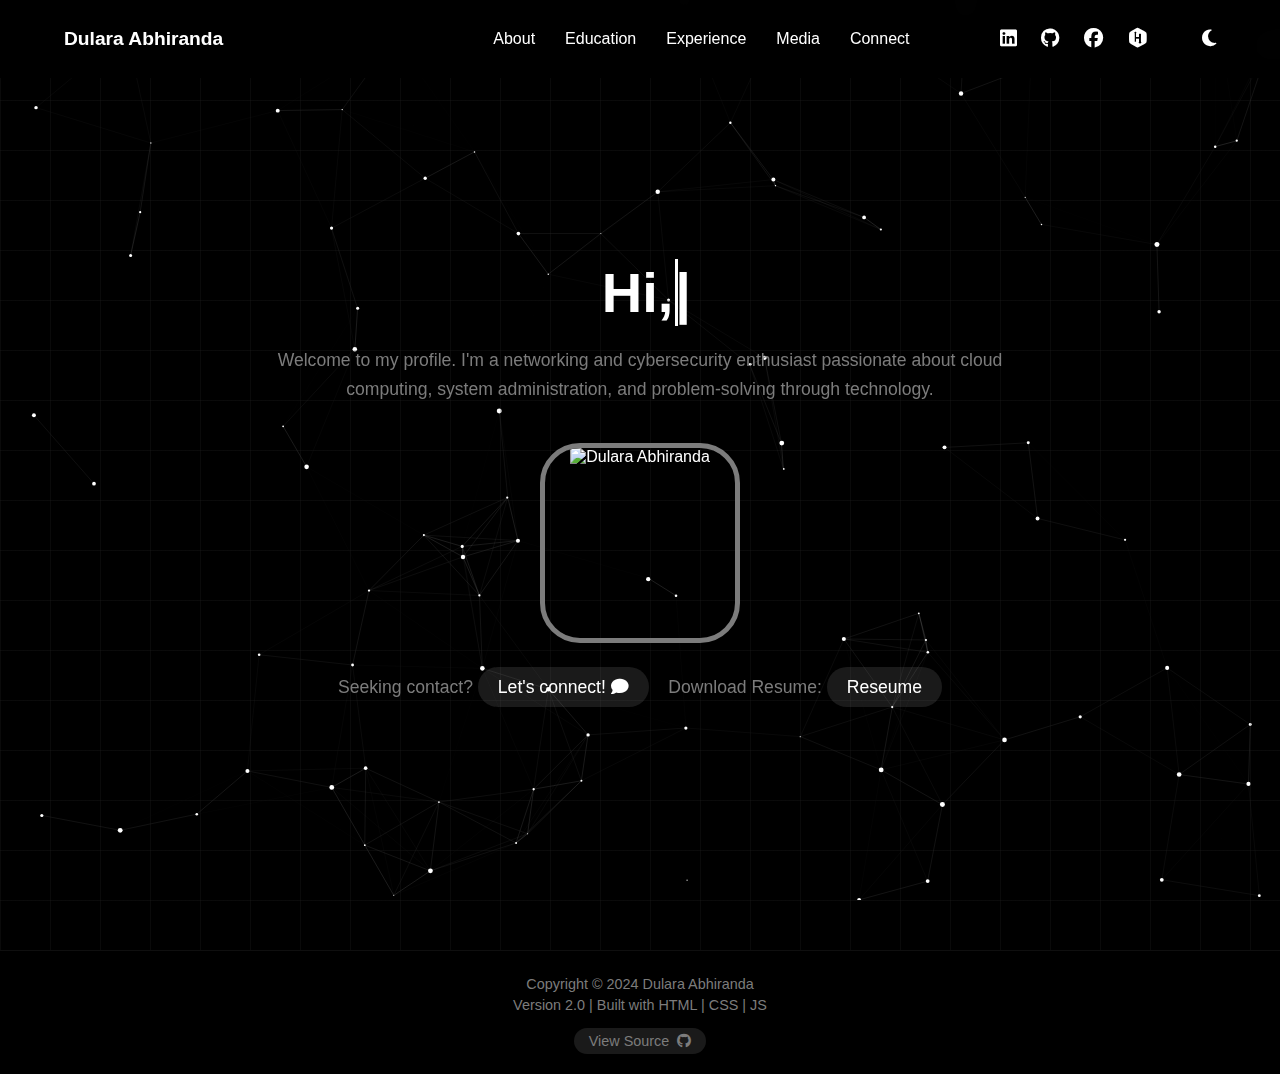
==== index.html @ 175afeba "Add files via upload" ====
<!DOCTYPE html>
<html lang="en">
<head>
    <meta charset="UTF-8">
    <meta name="viewport" content="width=device-width, initial-scale=1.0">
    <title>Dulara Abhiranda - Portfolio</title>
    <link rel="stylesheet" href="styles.css">
    <link rel="stylesheet" href="https://cdnjs.cloudflare.com/ajax/libs/font-awesome/6.4.0/css/all.min.css">
</head>
<body class="dark-theme">
    <!-- Canvas for interactive background -->
    <canvas id="background-canvas"></canvas>
    
    <header>
        <a href="index.html"><div class="logo">Dulara Abhiranda</div></a>
        <nav>
            <ul>
                <li><a href="about.html">About</a></li>
                <li><a href="#education">Education</a></li>
                <li><a href="#experience">Experience</a></li>
                <li><a href="#media">Media</a></li>
                <li><a href="#connect">Connect</a></li>
            </ul>
        </nav>
        <div class="social-icons">
            <a href="#" aria-label="LinkedIn"><i class="fab fa-linkedin"></i></a>
            <a href="#" aria-label="GitHub"><i class="fab fa-github"></i></a>
            <a href="#" aria-label="Facebook"><i class="fab fa-facebook"></i></a>
            <a href="#" aria-label="HackerRanka"><i class="fab fa-hackerrank"></i></a>
            
        </div>

        <button id="theme-toggle" aria-label="Toggle dark/light mode">
            <i class="fas fa-moon"></i>
        </button>
        
    </header>

    <main>
        <section class="hero">
            <div class="grid-background"></div>
            <div class="hero-content">
                <h1><span id="typing-text"></span><span class="cursor">|</span></h1>
                <p>Welcome to my profile. I'm a networking and cybersecurity enthusiast passionate about cloud computing, system administration, and problem-solving through technology.</p>
                
                <div class="profile-image">
                    <img src="./assets/profile.jpg" alt="Dulara Abhiranda">
                </div>
                
                <div class="connect-button">
                    <p>Seeking contact? <a href="#contact">Let's connect! <i class="fas fa-comment"></i></a>
                        &nbsp;&nbsp; Download Resume: <a href="#contact">Reseume<i class="fas fa-document"></i></a>
                    </p>
                    
                </div>
                
            </div>
            
        </section>
        
    </main>

    <footer>
        <p>Copyright © 2024 Dulara Abhiranda</p>
        <p>Version 2.0 | Built with HTML | CSS | JS</p>
        <a href="#" class="view-source">View Source <i class="fab fa-github"></i></a>
    </footer>

    <script src="script.js"></script>
</body>
</html>
---- styles.css ----
:root {
    --bg-color: #000000;
    --text-color: #ffffff;
    --accent-color: #7c7c7c;
    --grid-color: rgba(50, 50, 50, 0.3);
    --header-bg: rgba(0, 0, 0, 0.8);
    --button-bg: rgba(255, 255, 255, 0.1);
    --button-hover: rgba(255, 255, 255, 0.2);
}

* {
    margin: 0;
    padding: 0;
    box-sizing: border-box;
    font-family: 'Arial', sans-serif;
}

body {
    background-color: var(--bg-color);
    color: var(--text-color);
    min-height: 100vh;
    display: flex;
    flex-direction: column;
}

/* Canvas Background */
#background-canvas {
    position: fixed;
    top: 0;
    left: 0;
    width: 100%;
    height: 100%;
    z-index: -2;
    pointer-events: none;
}

/* Header Styles */
header {
    display: flex;
    justify-content: space-between;
    align-items: center;
    padding: 20px 5%;
    position: fixed;
    top: 0;
    left: 0;
    right: 0;
    background-color: var(--header-bg);
    backdrop-filter: blur(10px);
    z-index: 100;
}

.logo {
    font-weight: bold;
    font-size: 1.2rem;
}

a {
    text-decoration: none; /* Removes underline */
    color: inherit; /* Inherits the color from the parent element */
}

nav ul {
    display: flex;
    list-style: none;
    margin-left: 200px;
}

nav ul li {
    margin: 10px 15px;
}

nav ul li a {
    color: var(--text-color);
    text-decoration: none;
    transition: color 0.3s;
}

nav ul li a:hover {
    color: var(--accent-color);
}

/* Add styles for active navigation link */
nav ul li a.active {
    color: var(--accent-color);
    font-weight: bold;
    position: relative;
}

nav ul li a.active::after {
    content: '';
    position: absolute;
    bottom: -5px;
    left: 0;
    width: 100%;
    height: 2px;
    background-color: var(--accent-color);
}

.social-icons a {
    color: var(--text-color);
    margin-left: 20px;
    font-size: 1.2rem;
    transition: color 0.3s;
}

.social-icons a:hover {
    color: var(--accent-color);
}

#theme-toggle {
    background: none;
    border: none;
    color: var(--text-color);
    font-size: 1.2rem;
    cursor: pointer;
    margin-left: 0px;
}

/* Main Content */
main {
    flex: 1;
    padding-top: 50px;
}

.hero {
    position: relative;
    height: 100vh;
    display: flex;
    justify-content: center;
    align-items: center;
    text-align: center;
    overflow: hidden;
}

.grid-background {
    position: absolute;
    top: 0;
    left: 0;
    right: 0;
    bottom: 0;
    background-image: 
        linear-gradient(var(--grid-color) 1px, transparent 1px),
        linear-gradient(90deg, var(--grid-color) 1px, transparent 1px);
    background-size: 50px 50px;
    z-index: -1;
    opacity: 0.7;
}

.hero-content {
    max-width: 800px;
    padding: 0 20px;
    z-index: 1;
}

h1 {
    font-size: 3.5rem;
    margin-bottom: 20px;
    line-height: 1.2;
}

.hero-content p {
    font-size: 1.1rem;
    line-height: 1.6;
    color: var(--accent-color);
    margin-bottom: 40px;
}

.profile-image {
    width: 200px;
    height: 200px;
    border-radius: 20%;
    overflow: hidden;
    margin: 30px auto;
    border: 5px solid var(--accent-color);
}

.profile-image img {
    width: 100%;
    height: 100%;
    object-fit: cover;
}

.connect-button {
    margin-top: 30px;
}

.connect-button a {
    background-color: var(--button-bg);
    color: var(--text-color);
    padding: 10px 20px;
    border-radius: 30px;
    text-decoration: none;
    transition: background-color 0.3s;
}

.connect-button a:hover {
    background-color: var(--button-hover);
}

/* Footer */
footer {
    text-align: center;
    padding: 20px;
    background-color: var(--bg-color);
    border-top: 1px solid var(--grid-color);
}

footer p {
    margin: 5px 0;
    color: var(--accent-color);
    font-size: 0.9rem;
}

.view-source {
    display: inline-block;
    margin-top: 10px;
    color: var(--text-color);
    background-color: var(--button-bg);
    padding: 5px 15px;
    border-radius: 20px;
    text-decoration: none;
    font-size: 0.9rem;
    transition: background-color 0.3s;
}

.view-source:hover {
    background-color: var(--button-hover);
}

/* Light Theme */
body.light-theme {
    --bg-color: #ffffff;
    --text-color: #000000;
    --accent-color: #555555;
    --grid-color: rgba(200, 200, 200, 0.5);
    --header-bg: rgba(255, 255, 255, 0.8);
    --button-bg: rgba(0, 0, 0, 0.1);
    --button-hover: rgba(0, 0, 0, 0.2);
}

/* Responsive Styles */
@media (max-width: 768px) {
    header {
        flex-direction: column;
        padding: 10px;
    }
    
    .logo {
        margin-bottom: 10px;
    }
    
    nav ul {
        margin: 10px 0;
    }
    
    .social-icons {
        margin-top: 10px;
    }
    
    h1 {
        font-size: 2.5rem;
    }
}

@media (max-width: 480px) {
    nav ul {
        flex-wrap: wrap;
        justify-content: center;
    }
    
    nav ul li {
        margin: 5px 10px;
    }
    
    h1 {
        font-size: 2rem;
    }
    
    .hero-content p {
        font-size: 1rem;
    }
    
    .profile-image {
        width: 150px;
        height: 150px;
    }
}

/* Add to styles.css */
.cursor {
    display: inline-block;
    width: 3px;
    background-color: var(--text-color);
    animation: blink 1s infinite;
    margin-left: 2px;
  }
  
  @keyframes blink {
    0%, 100% {
      opacity: 1;
    }
    50% {
      opacity: 0;
    }
  }
  
  /* For the typing effect, we'll add this style but the actual animation is handled by JS */
  #typing-text {
    display: inline;
  }



  /* About Page Specific Styles */

/* Section Title Styling */
.section-title {
    text-align: center;
    font-size: 2.5rem;
    margin-bottom: 0.5rem;
    color: var(--text-primary);
}

.section-subtitle {
    text-align: center;
    font-size: 1rem;
    margin-bottom: 3rem;
    color: var(--text-secondary);
}

/* About Section */
.about-section {
    padding: 3rem 1rem;
}

.about-grid {
    display: grid;
    grid-template-columns: repeat(2, 1fr);
    gap: 1.5rem;
    max-width: 1200px;
    margin: 0 auto;
}

.about-card {
    background-color: rgba(30, 30, 30, 0.6);
    border-radius: 10px;
    padding: 1.5rem;
    transition: transform 0.3s ease, box-shadow 0.3s ease;
}

.about-card:hover {
    transform: translateY(-5px);
    box-shadow: 0 10px 20px rgba(0, 0, 0, 0.2);
}

.about-card h2 {
    margin-bottom: 1rem;
    font-size: 1.5rem;
    color: var(--text-primary);
}

.about-card p {
    color: var(--text-secondary);
    line-height: 1.6;
}

.personal-details,
.goals-list,
.interests-list {
    list-style: none;
    padding: 0;
}

.personal-details li,
.goals-list li,
.interests-list li {
    display: flex;
    align-items: center;
    margin-bottom: 0.8rem;
    color: var(--text-secondary);
}

.personal-details li i,
.goals-list li i,
.interests-list li i {
    width: 24px;
    margin-right: 10px;
    color: var(--accent-color);
    text-align: center;
}

/* Achievements Section */
.achievements-section {
    padding: 3rem 1rem;
}

.timeline {
    max-width: 1000px;
    margin: 0 auto;
    position: relative;
}

.timeline::before {
    content: '';
    position: absolute;
    left: 50%;
    transform: translateX(-50%);
    width: 2px;
    height: 100%;
    background-color: var(--accent-color);
}

.timeline-item {
    display: flex;
    align-items: flex-start;
    margin-bottom: 2rem;
    position: relative;
}

.timeline-date {
    background-color: var(--accent-color);
    color: var(--bg-color);
    padding: 0.5rem 1rem;
    border-radius: 5px;
    font-weight: bold;
    margin-right: 2rem;
    z-index: 1;
    width: 100px;
    text-align: center;
}

.timeline-content {
    background-color: rgba(30, 30, 30, 0.6);
    border-radius: 10px;
    padding: 1.5rem;
    flex: 1;
    max-width: calc(100% - 150px);
}

.timeline-content h3 {
    margin-bottom: 1rem;
    color: var(--text-primary);
}

.timeline-content p {
    color: var(--text-secondary);
    line-height: 1.6;
}

/* Testimonials Section */
.testimonials-section {
    padding: 3rem 1rem;
}

.testimonials-grid {
    display: grid;
    grid-template-columns: repeat(3, 1fr);
    gap: 1.5rem;
    max-width: 1200px;
    margin: 0 auto;
}

.testimonial-card {
    background-color: rgba(30, 30, 30, 0.6);
    border-radius: 10px;
    padding: 1.5rem;
    display: flex;
    flex-direction: column;
    align-items: center;
    text-align: center;
    transition: transform 0.3s ease, box-shadow 0.3s ease;
}

.testimonial-card:hover {
    transform: translateY(-5px);
    box-shadow: 0 10px 20px rgba(0, 0, 0, 0.2);
}

.testimonial-avatar {
    width: 100px;
    height: 100px;
    border-radius: 50%;
    overflow: hidden;
    margin-bottom: 1rem;
    border: 2px solid var(--accent-color);
}

.testimonial-avatar img {
    width: 100%;
    height: 100%;
    object-fit: cover;
}

.testimonial-card h3 {
    margin-bottom: 0.5rem;
    color: var(--text-primary);
}

.testimonial-title {
    font-size: 0.9rem;
    color: var(--accent-color);
    margin-bottom: 1rem;
}

.testimonial-text {
    color: var(--text-secondary);
    line-height: 1.6;
    margin-bottom: 1rem;
    font-style: italic;
}

.view-source {
    color: var(--accent-color);
    text-decoration: none;
    display: inline-flex;
    align-items: center;
    font-size: 0.9rem;
    transition: color 0.3s ease;
}

.view-source:hover {
    color: var(--text-primary);
}

.view-source i {
    margin-left: 0.5rem;
}

/* Responsive Adjustments */
@media (max-width: 1024px) {
    .about-grid,
    .testimonials-grid {
        grid-template-columns: repeat(2, 1fr);
    }
}

@media (max-width: 768px) {
    .about-grid,
    .testimonials-grid {
        grid-template-columns: 1fr;
    }

    .timeline::before {
        left: 34px;
    }

    .timeline-item {
        flex-direction: column;
        margin-left: 34px;
    }

    .timeline-date {
        margin-bottom: 1rem;
        margin-left: -34px;
    }

    .timeline-content {
        max-width: 100%;
    }
}

/* Light Theme Adjustments */
body.light-theme .about-card,
body.light-theme .timeline-content,
body.light-theme .testimonial-card {
    background-color: rgba(240, 240, 240, 0.8);
}

body.light-theme .timeline::before {
    background-color: var(--accent-color-light);
}

body.light-theme .timeline-date {
    background-color: var(--accent-color-light);
    color: white;
}
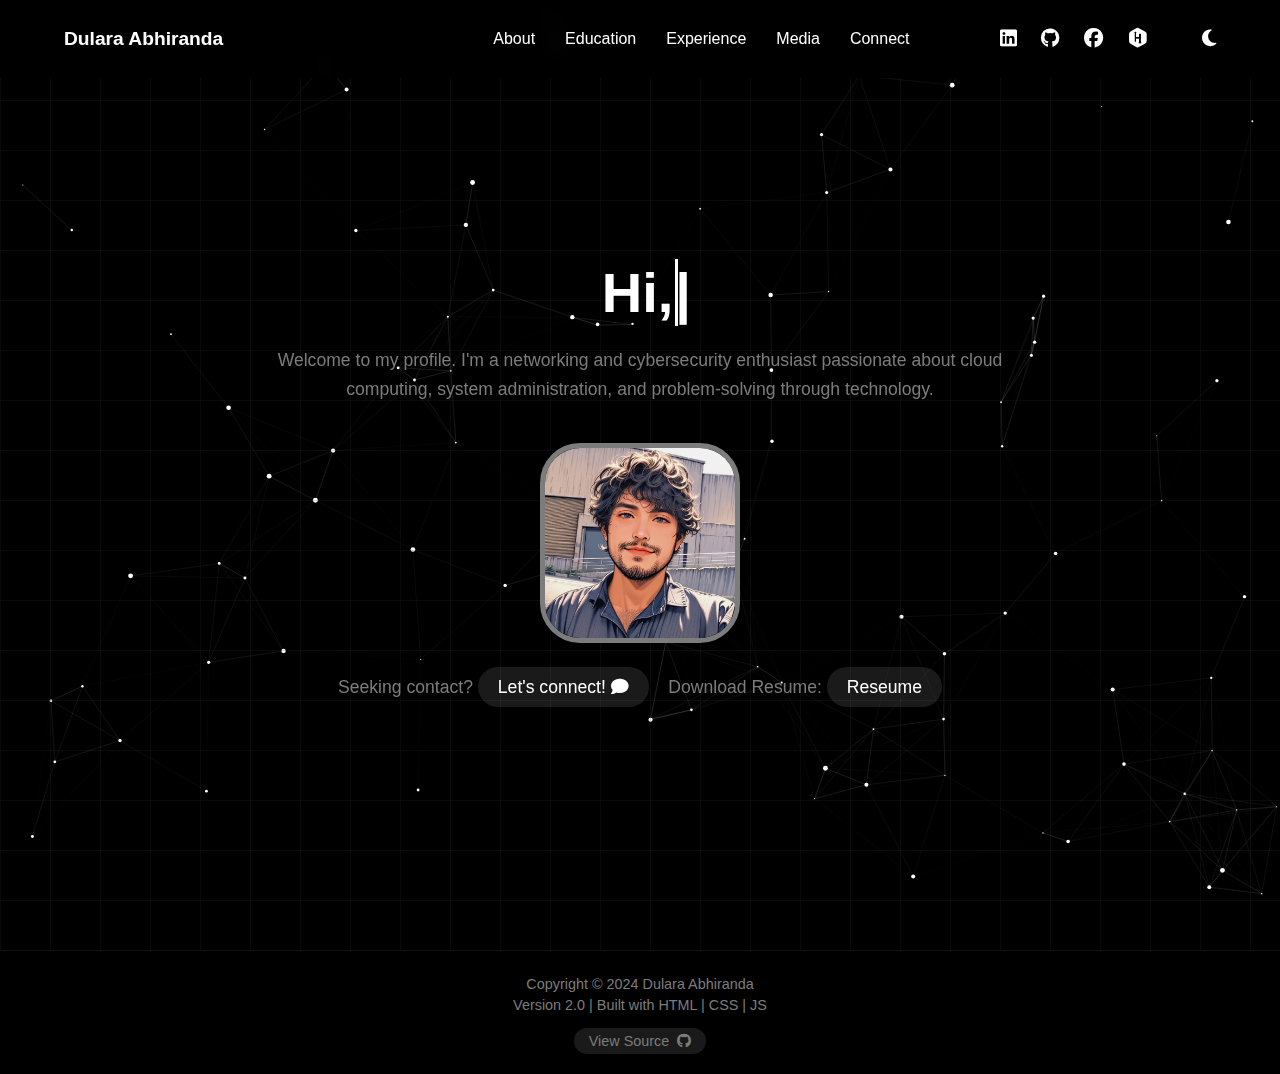
==== commit 6a78aa0e: "Main Updating the Links" ====
--- a/index.html
+++ b/index.html
@@ -23,10 +23,10 @@
             </ul>
         </nav>
         <div class="social-icons">
-            <a href="#" aria-label="LinkedIn"><i class="fab fa-linkedin"></i></a>
-            <a href="#" aria-label="GitHub"><i class="fab fa-github"></i></a>
-            <a href="#" aria-label="Facebook"><i class="fab fa-facebook"></i></a>
-            <a href="#" aria-label="HackerRanka"><i class="fab fa-hackerrank"></i></a>
+            <a href="https://www.linkedin.com/in/dularaabhiranda21/" aria-label="LinkedIn"><i class="fab fa-linkedin"></i></a>
+            <a href="https://github.com/DularaAbhiranda/" aria-label="GitHub"><i class="fab fa-github"></i></a>
+            <a href="https://www.facebook.com/md.abhi.14418/" aria-label="Facebook"><i class="fab fa-facebook"></i></a>
+            <a href="https://www.hackerrank.com/profile/abhiranda21/" aria-label="HackerRanka"><i class="fab fa-hackerrank"></i></a>
             
         </div>
 
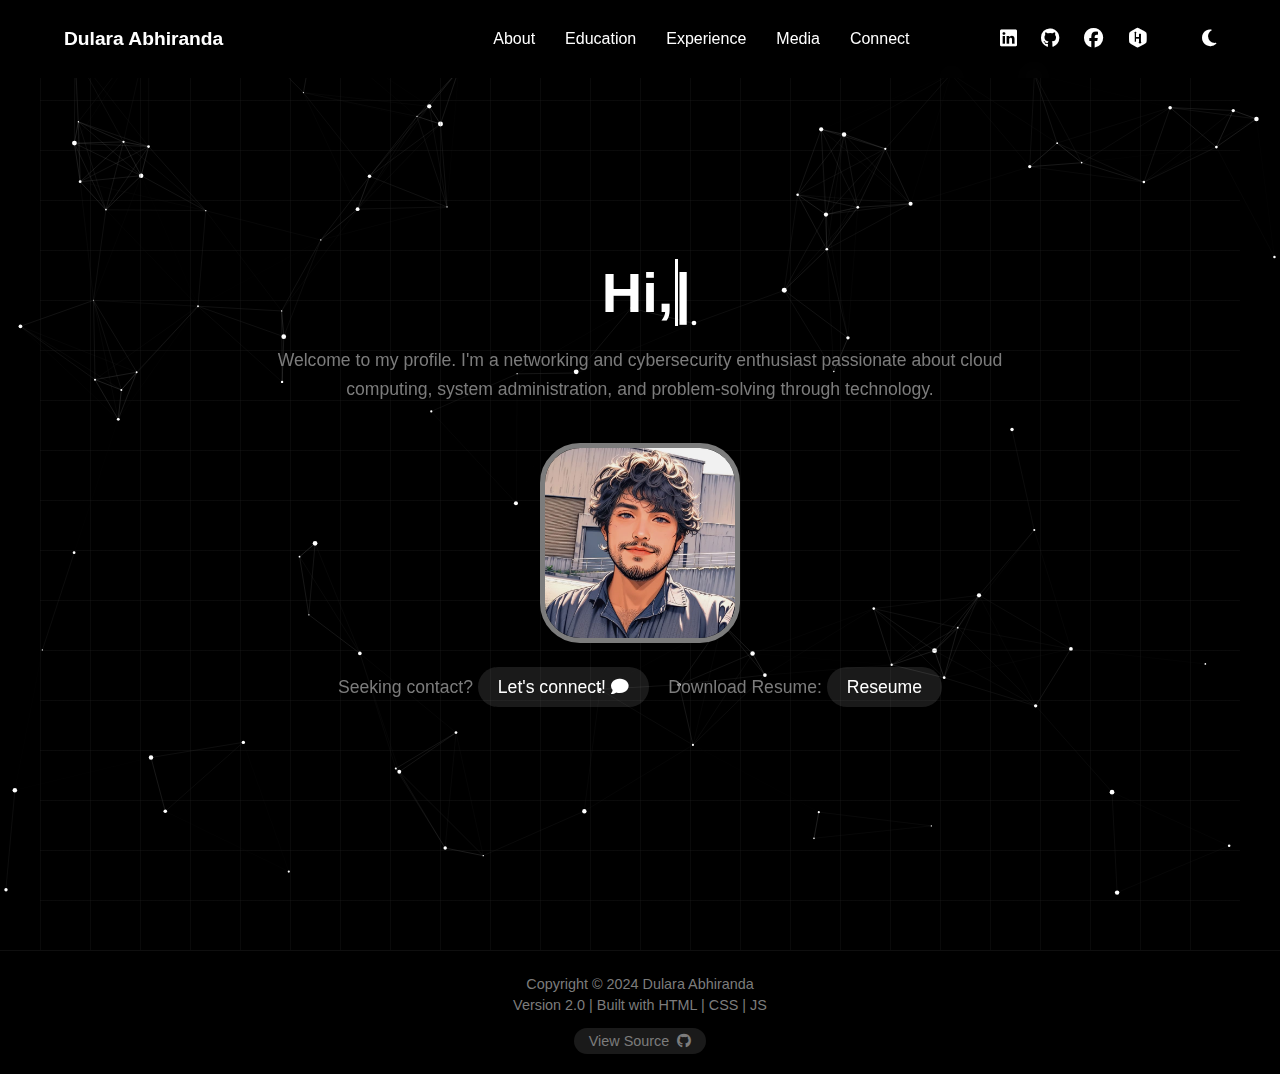
==== commit 2773395c: "Main" ====
--- a/index.html
+++ b/index.html
@@ -16,7 +16,7 @@
         <nav>
             <ul>
                 <li><a href="about.html">About</a></li>
-                <li><a href="#education">Education</a></li>
+                <li><a href="education.html">Education</a></li>
                 <li><a href="#experience">Experience</a></li>
                 <li><a href="#media">Media</a></li>
                 <li><a href="#connect">Connect</a></li>
--- a/styles.css
+++ b/styles.css
@@ -6,6 +6,22 @@
     --header-bg: rgba(0, 0, 0, 0.8);
     --button-bg: rgba(255, 255, 255, 0.1);
     --button-hover: rgba(255, 255, 255, 0.2);
+    --card-bg: rgba(30, 30, 30, 0.6);
+    --text-secondary: #c0c0c0;
+    --timeline-line: #555;
+    --timeline-date-bg: #333;
+    --timeline-circle-bg: white;
+    --timeline-circle-border: black;
+    --box-shadow-light: 0 4px 15px rgba(0, 0, 0, 0.08);
+    --accent-color-light: #2980b9;
+    --divider-light: #e0e0e0;
+    --text-tertiary-light: #777;
+    --text-secondary-light: #555;
+    --text-primary-light: #333;
+    --card-border-hover-light: #ccc;
+    --card-border-light: #e0e0e0;
+    --card-hover-bg-light: #f8f8f8;
+    --card-bg-light: #fff;
 }
 
 * {
@@ -114,6 +130,13 @@
     font-size: 1.2rem;
     cursor: pointer;
     margin-left: 0px;
+}
+
+
+section {
+    padding: 4rem 2rem;
+    max-width: 1200px;
+    margin: 0 auto;
 }
 
 /* Main Content */
@@ -236,6 +259,12 @@
     --header-bg: rgba(255, 255, 255, 0.8);
     --button-bg: rgba(0, 0, 0, 0.1);
     --button-hover: rgba(0, 0, 0, 0.2);
+    --card-bg: rgba(240, 240, 240, 0.8);
+    --text-secondary: #555555;
+    --timeline-line: #aaaaaa;
+    --timeline-date-bg: #555555;
+    --timeline-circle-bg: white;
+    --timeline-circle-border: #555555;
 }
 
 /* Responsive Styles */
@@ -318,7 +347,7 @@
     text-align: center;
     font-size: 2.5rem;
     margin-bottom: 0.5rem;
-    color: var(--text-primary);
+    color: var(--text-color);
 }
 
 .section-subtitle {
@@ -342,7 +371,7 @@
 }
 
 .about-card {
-    background-color: rgba(30, 30, 30, 0.6);
+    background-color: var(--card-bg);
     border-radius: 10px;
     padding: 1.5rem;
     transition: transform 0.3s ease, box-shadow 0.3s ease;
@@ -356,7 +385,7 @@
 .about-card h2 {
     margin-bottom: 1rem;
     font-size: 1.5rem;
-    color: var(--text-primary);
+    color: var(--text-color);
 }
 
 .about-card p {
@@ -395,7 +424,7 @@
 }
 
 .timeline {
-    max-width: 1000px;
+    max-width: 800px;
     margin: 0 auto;
     position: relative;
 }
@@ -403,48 +432,60 @@
 .timeline::before {
     content: '';
     position: absolute;
-    left: 50%;
-    transform: translateX(-50%);
+    left: 128px;
     width: 2px;
     height: 100%;
-    background-color: var(--accent-color);
+    background-color: var(--timeline-line);
 }
 
 .timeline-item {
     display: flex;
-    align-items: flex-start;
-    margin-bottom: 2rem;
+    margin-bottom: 4rem;
     position: relative;
 }
 
 .timeline-date {
-    background-color: var(--accent-color);
-    color: var(--bg-color);
+    background-color: var(--timeline-date-bg);
+    color: white;
     padding: 0.5rem 1rem;
     border-radius: 5px;
     font-weight: bold;
-    margin-right: 2rem;
-    z-index: 1;
     width: 100px;
     text-align: center;
+    margin-right: 2rem;
+}
+
+.timeline-circle {
+    position: absolute;
+    left: 128px;
+    transform: translateX(-50%);
+    width: 16px;
+    height: 16px;
+    border-radius: 50%;
+    background-color: var(--timeline-circle-bg);
+    border: 2px solid var(--timeline-circle-border);
+    z-index: 2;
 }
 
 .timeline-content {
-    background-color: rgba(30, 30, 30, 0.6);
+    margin-left: 1.5rem;
+    flex: 1;
+    max-width: calc(100% - 160px);
+    background-color: var(--card-bg);
     border-radius: 10px;
     padding: 1.5rem;
-    flex: 1;
-    max-width: calc(100% - 150px);
 }
 
 .timeline-content h3 {
-    margin-bottom: 1rem;
-    color: var(--text-primary);
+    margin-top: 0;
+    margin-bottom: 0.5rem;
+    color: var(--text-color);
 }
 
 .timeline-content p {
     color: var(--text-secondary);
     line-height: 1.6;
+    margin: 0;
 }
 
 /* Testimonials Section */
@@ -461,7 +502,7 @@
 }
 
 .testimonial-card {
-    background-color: rgba(30, 30, 30, 0.6);
+    background-color: var(--card-bg);
     border-radius: 10px;
     padding: 1.5rem;
     display: flex;
@@ -493,7 +534,7 @@
 
 .testimonial-card h3 {
     margin-bottom: 0.5rem;
-    color: var(--text-primary);
+    color: var(--text-color);
 }
 
 .testimonial-title {
@@ -519,7 +560,7 @@
 }
 
 .view-source:hover {
-    color: var(--text-primary);
+    color: var(--text-color);
 }
 
 .view-source i {
@@ -553,24 +594,198 @@
         margin-bottom: 1rem;
         margin-left: -34px;
     }
+    
+    .timeline-circle {
+        left: 34px;
+    }
 
     .timeline-content {
         max-width: 100%;
-    }
-}
-
-/* Light Theme Adjustments */
-body.light-theme .about-card,
-body.light-theme .timeline-content,
-body.light-theme .testimonial-card {
-    background-color: rgba(240, 240, 240, 0.8);
-}
-
-body.light-theme .timeline::before {
-    background-color: var(--accent-color-light);
-}
-
-body.light-theme .timeline-date {
-    background-color: var(--accent-color-light);
-    color: white;
-}+        margin-left: 0;
+    }
+}
+
+
+
+/* Education hero section */
+.education-hero {
+    text-align: center;
+    padding: 3rem 0;
+}
+
+.education-hero h1 {
+    font-size: 2.5rem;
+    margin-bottom: 0.5rem;
+    color: #fff;
+}
+
+.education-hero p {
+    font-size: 1.1rem;
+    color: #999;
+}
+
+/* Education grid and cards */
+.education-grid {
+    display: grid;
+    grid-template-columns: 1fr 1fr;
+    gap: 1.5rem;
+    max-width: 1200px;
+    margin: 0 auto;
+    padding: 0 1rem;
+}
+
+.education-card {
+    background-color: #111;
+    border-radius: 10px;
+    border: 1px solid #222;
+    padding: 2rem;
+    display: flex;
+    gap: 1.5rem;
+    transition: transform 0.3s, background-color 0.3s;
+    box-shadow: 0 4px 10px rgba(0, 0, 0, 0.3);
+}
+
+.education-card:hover {
+    transform: translateY(-5px);
+    background-color: #1a1a1a;
+    border-color: #333;
+}
+
+.education-logo {
+    width: 80px;
+    height: 80px;
+    display: flex;
+    align-items: center;
+    justify-content: center;
+}
+
+.education-logo img {
+    max-width: 100%;
+    max-height: 100%;
+    object-fit: contain;
+    filter: brightness(0.9) contrast(1.1);
+}
+
+/* Adjust logo brightness based on theme */
+body.dark-theme .education-logo img {
+    filter: brightness(0.9) contrast(1.1);
+  }
+  
+  body.light-theme .education-logo img {
+    filter: none; /* No filter needed for light theme */
+  }
+  
+  
+
+.education-details {
+    flex: 1;
+}
+
+.education-details h2 {
+    font-size: 1.25rem;
+    font-weight: 600;
+    margin: 0 0 0.5rem 0;
+    color: #fff;
+}
+
+.education-details h3 {
+    font-size: 1rem;
+    font-weight: normal;
+    margin: 0 0 0.5rem 0;
+    color: #bbb;
+}
+
+.education-date {
+    color: #999;
+    font-size: 0.9rem;
+    margin: 0.5rem 0 0.2rem 0;
+}
+
+.education-location {
+    color: #999;
+    font-size: 0.9rem;
+    margin: 0;
+}
+
+.education-divider {
+    height: 1px;
+    background-color: #333;
+    margin: 1rem 0;
+}
+
+.education-status {
+    color: #3498db; /* Primary blue color */
+    font-weight: 500;
+    margin: 0;
+}
+
+
+
+/* Responsive styles */
+@media (max-width: 1024px) {
+    .education-grid {
+        grid-template-columns: 1fr;
+    }
+}
+
+@media (max-width: 768px) {
+    .education-hero h1 {
+        font-size: 2rem;
+    }
+    
+    main {
+        padding: 0 1rem 2rem;
+    }
+    
+    .education-card {
+        flex-direction: column;
+        align-items: center;
+        text-align: center;
+        padding: 1.5rem;
+    }
+    
+    .education-logo {
+        margin-bottom: 1rem;
+    }
+}
+
+/* Light theme container styles */
+body.light-theme .education-card {
+    background-color: var(--card-bg-light);
+    border: 1px solid var(--card-border-light);
+    box-shadow: var(--box-shadow-light);
+  }
+  
+  body.light-theme .education-card:hover {
+    background-color: var(--card-hover-bg-light);
+    border-color: var(--card-border-hover-light);
+  }
+  
+  body.light-theme .education-details h2 {
+    color: var(--text-primary-light);
+  }
+  
+  body.light-theme .education-details h3 {
+    color: var(--text-secondary-light);
+  }
+  
+  body.light-theme .education-date,
+  body.light-theme .education-location {
+    color: var(--text-tertiary-light);
+  }
+  
+  body.light-theme .education-divider {
+    background-color: var(--divider-light);
+  }
+  
+  body.light-theme .education-status {
+    color: var(--accent-color-light);
+  }
+  
+  body.light-theme .education-hero h1 {
+    color: var(--text-primary-light);
+  }
+  
+  body.light-theme .education-hero p {
+    color: var(--text-tertiary-light);
+  }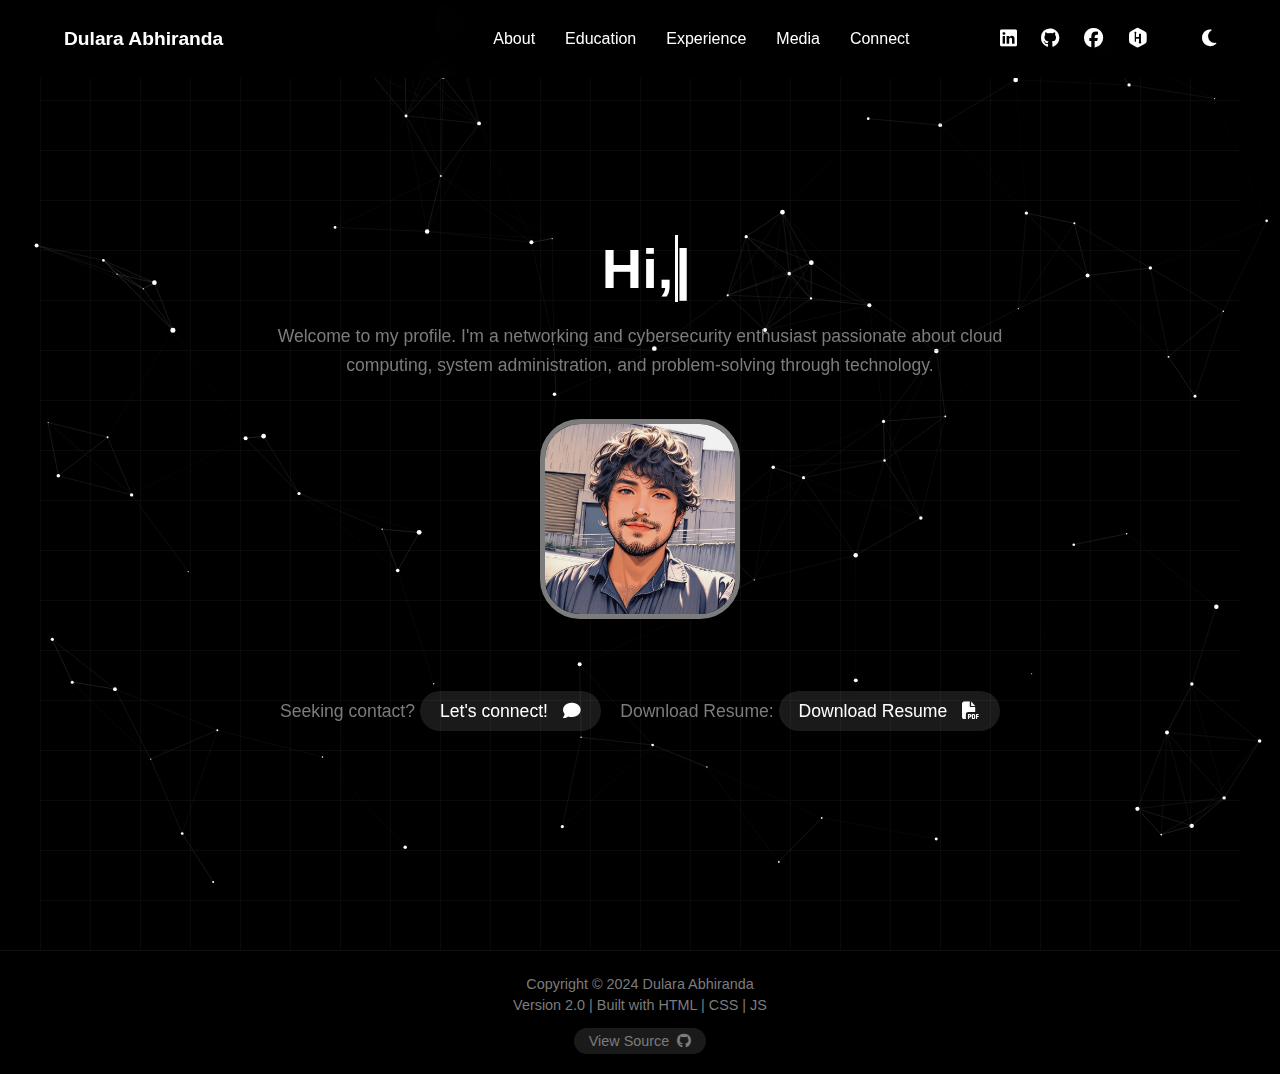
==== commit f8f81c1b: "Main" ====
--- a/index.html
+++ b/index.html
@@ -46,10 +46,13 @@
                 <div class="profile-image">
                     <img src="./assets/profile.jpg" alt="Dulara Abhiranda">
                 </div>
-                
+                <br>
                 <div class="connect-button">
-                    <p>Seeking contact? <a href="#contact">Let's connect! <i class="fas fa-comment"></i></a>
-                        &nbsp;&nbsp; Download Resume: <a href="#contact">Reseume<i class="fas fa-document"></i></a>
+                    <p>Seeking contact? <a href="#contact">Let's connect! &nbsp; <i class="fas fa-comment"></i></a>
+                        &nbsp;&nbsp; 
+                        Download Resume: <a href="./assets/Dulara Abhiranda.pdf" download="Dulara Abhiranda.pdf">
+                            Download Resume &nbsp; <i class="fas fa-file-pdf"></i>
+                        </a>
                     </p>
                     
                 </div>
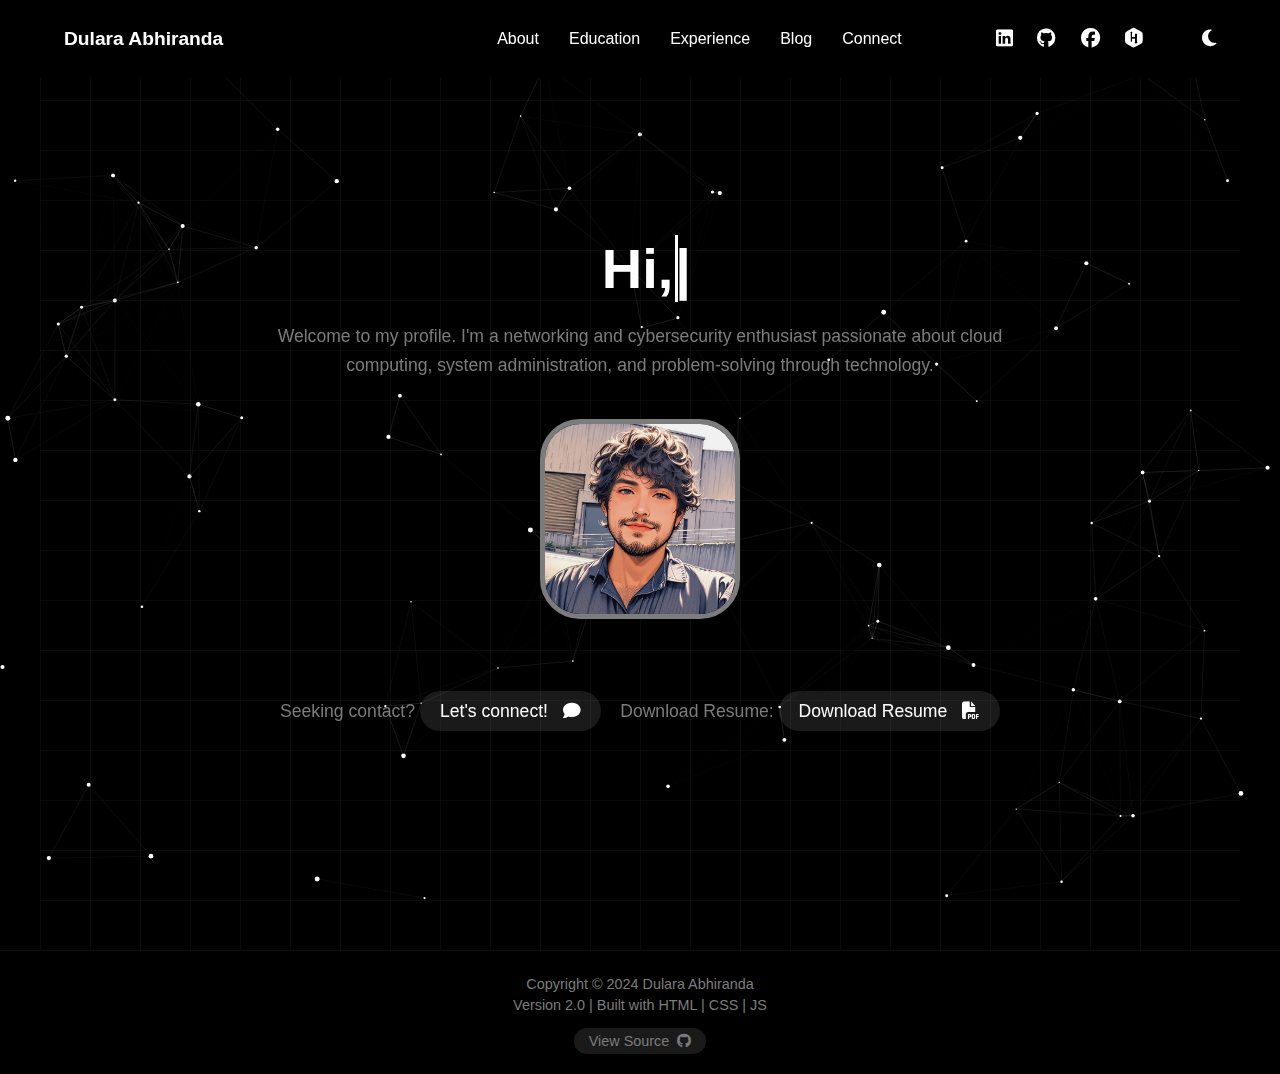
==== commit fe7c5c4f: "Main" ====
--- a/index.html
+++ b/index.html
@@ -17,8 +17,8 @@
             <ul>
                 <li><a href="about.html">About</a></li>
                 <li><a href="education.html">Education</a></li>
-                <li><a href="#experience">Experience</a></li>
-                <li><a href="#media">Media</a></li>
+                <li><a href="experience.html">Experience</a></li>
+                <li><a href="blog.html">Blog</a></li>
                 <li><a href="#connect">Connect</a></li>
             </ul>
         </nav>
--- a/styles.css
+++ b/styles.css
@@ -788,4 +788,1020 @@
   
   body.light-theme .education-hero p {
     color: var(--text-tertiary-light);
-  }+  }
+
+
+  /* Platform Stats Section */
+/* Platform Stats Section */
+.stats-section {
+    padding: 3rem 0;
+    max-width: 1200px;
+    margin: 0 auto;
+}
+
+.stats-heading {
+    text-align: center;
+    font-size: 2.5rem;
+    margin-bottom: 0.5rem;
+    color: #fff;
+}
+
+.stats-subheading {
+    text-align: center;
+    font-size: 1.1rem;
+    color: #999;
+    margin-bottom: 3rem;
+}
+
+.stats-grid {
+    display: grid;
+    grid-template-columns: repeat(2, 1fr);
+    gap: 1.5rem;
+    padding: 0 1rem;
+}
+
+.stats-card {
+    background-color: #111;
+    border-radius: 10px;
+    border: 1px solid #222;
+    padding: 1.5rem;
+    display: flex;
+    flex-direction: column;
+    transition: transform 0.3s, background-color 0.3s;
+    box-shadow: 0 4px 10px rgba(0, 0, 0, 0.3);
+    position: relative;
+    overflow: hidden;
+}
+
+.stats-card:hover {
+    transform: translateY(-5px);
+    background-color: #1a1a1a;
+    border-color: #333;
+}
+
+.stats-header {
+    display: flex;
+    align-items: center;
+    margin-bottom: 1.5rem;
+}
+
+.stats-logo {
+    margin-right: 1rem;
+}
+
+.stats-logo i {
+    font-size: 2rem;
+}
+
+.stats-logo img {
+    height: 30px;
+    width: auto;
+    object-fit: contain;
+}
+
+.github-card .stats-logo i {
+    color: #6e5494;
+}
+
+.hackerrank-card .stats-logo i {
+    color: #00b760;
+}
+
+.stats-header h3 {
+    font-size: 1.25rem;
+    margin: 0;
+    color: #fff;
+    font-weight: 600;
+}
+
+/* Compact grid layout for stats */
+.stats-compact-grid {
+    display: grid;
+    grid-template-columns: repeat(2, 1fr);
+    gap: 1rem;
+    margin-bottom: 1.5rem;
+}
+
+.stat-box {
+    background-color: rgba(255, 255, 255, 0.05);
+    border-radius: 6px;
+    padding: 0.8rem;
+    display: flex;
+    flex-direction: column;
+    align-items: center;
+    justify-content: center;
+    text-align: center;
+    transition: background-color 0.2s;
+}
+
+.stat-box:hover {
+    background-color: rgba(255, 255, 255, 0.1);
+}
+
+.stat-value {
+    font-size: 1.25rem;
+    font-weight: 700;
+    color: #fff;
+    margin-bottom: 0.25rem;
+}
+
+.stat-label {
+    font-size: 0.75rem;
+    color: #999;
+    text-transform: uppercase;
+    letter-spacing: 0.5px;
+}
+
+.stats-link {
+    display: inline-block;
+    color: #3498db;
+    text-decoration: none;
+    font-weight: 500;
+    transition: color 0.2s;
+    margin-top: auto;
+    align-self: flex-start;
+}
+
+.stats-link:hover {
+    color: #2980b9;
+}
+
+.stats-link i {
+    font-size: 0.8rem;
+    margin-left: 0.25rem;
+}
+
+/* Mini badges for skills */
+.badge-box {
+    display: flex;
+    flex-direction: column;
+    align-items: center;
+}
+
+.badge-mini {
+    font-size: 0.7rem;
+    padding: 0.2rem 0.5rem;
+    border-radius: 12px;
+    margin-bottom: 0.2rem;
+    color: white;
+    font-weight: 500;
+}
+
+.badge-mini.python {
+    background-color: #3776AB;
+}
+
+.badge-mini.java {
+    background-color: #ED8B00;
+}
+
+/* Platform-specific styling */
+.github-card {
+    border-top: 4px solid #6e5494;
+}
+
+.tryhackme-card {
+    border-top: 4px solid #ff5757;
+}
+
+.hackthebox-card {
+    border-top: 4px solid #9FEF00;
+}
+
+.hackerrank-card {
+    border-top: 4px solid #00b760;
+}
+
+/* Light theme styles for stats section */
+body.light-theme .stats-heading {
+    color: var(--text-primary-light);
+}
+
+body.light-theme .stats-subheading {
+    color: var(--text-tertiary-light);
+}
+
+body.light-theme .stats-card {
+    background-color: var(--card-bg-light);
+    border: 1px solid var(--card-border-light);
+    box-shadow: var(--box-shadow-light);
+}
+
+body.light-theme .stats-card:hover {
+    background-color: var(--card-hover-bg-light);
+    border-color: var(--card-border-hover-light);
+}
+
+body.light-theme .stats-header h3 {
+    color: var(--text-primary-light);
+}
+
+body.light-theme .stat-box {
+    background-color: rgba(0, 0, 0, 0.05);
+}
+
+body.light-theme .stat-box:hover {
+    background-color: rgba(0, 0, 0, 0.08);
+}
+
+body.light-theme .stat-value {
+    color: var(--text-primary-light);
+}
+
+body.light-theme .stat-label {
+    color: var(--text-tertiary-light);
+}
+
+/* Responsive styles */
+@media (max-width: 1024px) {
+    .stats-grid {
+        grid-template-columns: 1fr 1fr;
+        gap: 1rem;
+    }
+}
+
+@media (max-width: 768px) {
+    .stats-heading {
+        font-size: 2rem;
+    }
+    
+    .stats-grid {
+        grid-template-columns: 1fr;
+    }
+    
+    .stats-card {
+        padding: 1.25rem;
+    }
+}
+
+@media (max-width: 480px) {
+    .stats-compact-grid {
+        grid-template-columns: 1fr 1fr;
+        gap: 0.75rem;
+    }
+    
+    .stat-value {
+        font-size: 1.1rem;
+    }
+    
+    .stat-label {
+        font-size: 0.7rem;
+    }
+}
+
+
+/* Badges Section Styles */
+.badges-section {
+    padding: 3rem 0 1rem;
+    max-width: 1200px;
+    margin: 0 auto;
+}
+
+.section-heading {
+    text-align: center;
+    font-size: 2.5rem;
+    margin-bottom: 0.5rem;
+    color: #fff;
+}
+
+.section-subheading {
+    text-align: center;
+    font-size: 1.1rem;
+    color: #999;
+    margin-bottom: 3rem;
+}
+
+.badges-container {
+    display: flex;
+    flex-wrap: wrap;
+    justify-content: center;
+    gap: 2rem;
+    padding: 0 1rem;
+    margin-bottom: 2rem;
+}
+
+.badge-item {
+    display: flex;
+    flex-direction: column;
+    align-items: center;
+    text-align: center;
+    transition: transform 0.3s;
+    width: 120px;
+}
+
+.badge-item:hover {
+    transform: translateY(-8px);
+}
+
+.badge-item img {
+    width: 100px;
+    height: 100px;
+    object-fit: contain;
+    margin-bottom: 0.75rem;
+    filter: drop-shadow(0 4px 8px rgba(0, 0, 0, 0.4));
+    transition: filter 0.3s;
+}
+
+.badge-item:hover img {
+    filter: drop-shadow(0 6px 12px rgba(0, 0, 0, 0.6));
+}
+
+.badge-name {
+    font-size: 0.9rem;
+    color: #ddd;
+    font-weight: 500;
+}
+
+/* Certifications Section Styles */
+.certifications-section {
+    padding: 3rem 0 4rem;
+    max-width: 1200px;
+    margin: 0 auto;
+}
+
+.certification-slider-container {
+    position: relative;
+    padding: 0 1rem;
+    margin-bottom: 3rem;
+}
+
+.slider-controls {
+    position: absolute;
+    width: 100%;
+    top: 50%;
+    left: 0;
+    transform: translateY(-50%);
+    display: flex;
+    justify-content: space-between;
+    padding: 0 1rem;
+    z-index: 10;
+    pointer-events: none;
+}
+
+.slider-arrow {
+    width: 50px;
+    height: 50px;
+    border-radius: 50%;
+    background-color: rgba(0, 0, 0, 0.6);
+    color: white;
+    display: flex;
+    justify-content: center;
+    align-items: center;
+    border: none;
+    cursor: pointer;
+    transition: background-color 0.3s, transform 0.2s;
+    box-shadow: 0 4px 10px rgba(0, 0, 0, 0.3);
+    pointer-events: auto;
+}
+
+.slider-arrow:hover {
+    background-color: rgba(0, 0, 0, 0.8);
+    transform: scale(1.05);
+}
+
+.slider-arrow:active {
+    transform: scale(0.95);
+}
+
+.certification-slider {
+    display: flex;
+    overflow-x: hidden;
+    scroll-behavior: smooth;
+    scroll-snap-type: x mandatory;
+    gap: 1.5rem;
+    -ms-overflow-style: none;
+    scrollbar-width: none;
+}
+
+.certification-slider::-webkit-scrollbar {
+    display: none;
+}
+
+.certification-slide {
+    flex: 0 0 100%;
+    scroll-snap-align: center;
+}
+
+.certification-card {
+    background-color: #111;
+    border-radius: 10px;
+    border: 1px solid #222;
+    padding: 2rem;
+    display: flex;
+    gap: 1.5rem;
+    transition: transform 0.3s, background-color 0.3s;
+    box-shadow: 0 4px 10px rgba(0, 0, 0, 0.3);
+    height: 100%;
+}
+
+.certification-card:hover {
+    transform: translateY(-5px);
+    background-color: #1a1a1a;
+    border-color: #333;
+}
+
+.certification-logo {
+    width: 80px;
+    height: 80px;
+    display: flex;
+    align-items: center;
+    justify-content: center;
+}
+
+.certification-logo img {
+    max-width: 100%;
+    max-height: 100%;
+    object-fit: contain;
+    filter: brightness(0.9) contrast(1.1);
+}
+
+.certification-details {
+    flex: 1;
+}
+
+.certification-details h3 {
+    font-size: 1.25rem;
+    font-weight: 600;
+    margin: 0 0 0.5rem 0;
+    color: #fff;
+}
+
+.certification-issuer {
+    font-size: 1rem;
+    font-weight: normal;
+    margin: 0 0 0.5rem 0;
+    color: #bbb;
+}
+
+.certification-date {
+    color: #999;
+    font-size: 0.9rem;
+    margin: 0.5rem 0;
+}
+
+.certification-divider {
+    height: 1px;
+    background-color: #333;
+    margin: 1rem 0;
+}
+
+.certification-skills {
+    display: flex;
+    flex-wrap: wrap;
+    gap: 0.5rem;
+    margin-bottom: 1.5rem;
+}
+
+.skill-tag {
+    background-color: rgba(52, 152, 219, 0.2);
+    color: #3498db;
+    padding: 0.3rem 0.7rem;
+    border-radius: 4px;
+    font-size: 0.8rem;
+    font-weight: 500;
+}
+
+.view-credential-btn {
+    display: inline-flex;
+    align-items: center;
+    color: #3498db;
+    text-decoration: none;
+    font-weight: 500;
+    transition: color 0.2s;
+}
+
+.view-credential-btn:hover {
+    color: #2980b9;
+}
+
+.view-credential-btn i {
+    font-size: 0.8rem;
+    margin-left: 0.5rem;
+}
+
+.slider-dots {
+    display: flex;
+    justify-content: center;
+    gap: 0.5rem;
+    margin-top: 2rem;
+}
+
+.dot {
+    width: 12px;
+    height: 12px;
+    border-radius: 50%;
+    background-color: #444;
+    cursor: pointer;
+    transition: background-color 0.3s;
+}
+
+.dot.active {
+    background-color: #3498db;
+}
+
+.see-more-container {
+    display: flex;
+    justify-content: center;
+    margin-top: 2rem;
+}
+
+.see-more-btn {
+    display: inline-flex;
+    align-items: center;
+    padding: 0.8rem 1.5rem;
+    background-color: #3498db;
+    color: white;
+    text-decoration: none;
+    border-radius: 4px;
+    font-weight: 500;
+    transition: background-color 0.3s, transform 0.2s;
+}
+
+.see-more-btn:hover {
+    background-color: #2980b9;
+    transform: translateY(-2px);
+}
+
+.see-more-btn:active {
+    transform: translateY(0);
+}
+
+.see-more-btn i {
+    margin-left: 0.5rem;
+    transition: transform 0.2s;
+}
+
+.see-more-btn:hover i {
+    transform: translateX(3px);
+}
+
+/* Light Theme Styles */
+body.light-theme .section-heading {
+    color: var(--text-primary-light);
+}
+
+body.light-theme .section-subheading {
+    color: var(--text-tertiary-light);
+}
+
+body.light-theme .badge-name {
+    color: var(--text-secondary-light);
+}
+
+body.light-theme .certification-card {
+    background-color: var(--card-bg-light);
+    border: 1px solid var(--card-border-light);
+    box-shadow: var(--box-shadow-light);
+}
+
+body.light-theme .certification-card:hover {
+    background-color: var(--card-hover-bg-light);
+    border-color: var(--card-border-hover-light);
+}
+
+body.light-theme .certification-details h3 {
+    color: var(--text-primary-light);
+}
+
+body.light-theme .certification-issuer {
+    color: var(--text-secondary-light);
+}
+
+body.light-theme .certification-date {
+    color: var(--text-tertiary-light);
+}
+
+body.light-theme .certification-divider {
+    background-color: var(--divider-light);
+}
+
+body.light-theme .skill-tag {
+    background-color: rgba(52, 152, 219, 0.1);
+}
+
+body.light-theme .dot {
+    background-color: #ddd;
+}
+
+body.light-theme .certification-logo img {
+    filter: none;
+}
+
+body.light-theme .slider-arrow {
+    background-color: rgba(0, 0, 0, 0.2);
+}
+
+body.light-theme .slider-arrow:hover {
+    background-color: rgba(0, 0, 0, 0.3);
+}
+
+/* Responsive Styles */
+@media (min-width: 768px) {
+    .certification-slide {
+        flex: 0 0 calc(100% - 2rem);
+    }
+}
+
+@media (min-width: 1024px) {
+    .certification-slide {
+        flex: 0 0 calc(100% - 2rem);
+    }
+}
+
+@media (max-width: 768px) {
+    .section-heading {
+        font-size: 2rem;
+    }
+    
+    .badges-container {
+        gap: 1.5rem;
+    }
+    
+    .badge-item {
+        width: 100px;
+    }
+    
+    .badge-item img {
+        width: 80px;
+        height: 80px;
+    }
+    
+    .certification-card {
+        flex-direction: column;
+        align-items: center;
+        text-align: center;
+        padding: 1.5rem;
+    }
+    
+    .certification-logo {
+        margin-bottom: 1rem;
+    }
+    
+    .certification-skills {
+        justify-content: center;
+    }
+    
+    .slider-controls {
+        padding: 0;
+    }
+}
+
+@media (max-width: 480px) {
+    .badges-container {
+        gap: 1.25rem;
+    }
+    
+    .badge-item {
+        width: 80px;
+    }
+    
+    .badge-item img {
+        width: 60px;
+        height: 60px;
+    }
+    
+    .badge-name {
+        font-size: 0.8rem;
+    }
+    
+    .slider-arrow {
+        width: 40px;
+        height: 40px;
+    }
+}
+
+
+/* Featured Projects Section */
+.featured-projects {
+    padding: 60px 20px;
+    text-align: center;
+}
+
+.featured-projects h1 {
+    font-size: 2.5rem;
+    margin-bottom: 10px;
+    color: var(--primary-text);
+}
+
+.featured-projects > p {
+    font-size: 1.1rem;
+    margin-bottom: 50px;
+    color: var(--secondary-text);
+}
+
+.projects-grid {
+    display: grid;
+    grid-template-columns: repeat(auto-fill, minmax(500px, 1fr));
+    gap: 30px;
+    margin-bottom: 50px;
+}
+
+.project-card {
+    background-color: rgba(30, 30, 30, 0.8);
+    border-radius: 12px;
+    overflow: hidden;
+    box-shadow: 0 8px 20px rgba(0, 0, 0, 0.3);
+    transition: transform 0.3s, box-shadow 0.3s;
+}
+
+.project-card:hover {
+    transform: translateY(-5px);
+    box-shadow: 0 12px 25px rgba(0, 0, 0, 0.4);
+}
+
+.project-image {
+    height: 250px;
+    overflow: hidden;
+}
+
+.project-image img {
+    width: 100%;
+    height: 100%;
+    object-fit: cover;
+    transition: transform 0.5s;
+}
+
+.project-card:hover .project-image img {
+    transform: scale(1.05);
+}
+
+.project-content {
+    padding: 25px;
+    text-align: left;
+}
+
+.project-content h2 {
+    font-size: 1.5rem;
+    margin-bottom: 10px;
+    color: var(--primary-text);
+}
+
+.project-content p {
+    font-size: 1rem;
+    margin-bottom: 15px;
+    color: var(--secondary-text);
+    line-height: 1.5;
+}
+
+.project-tech {
+    display: flex;
+    flex-wrap: wrap;
+    gap: 10px;
+    margin-bottom: 20px;
+}
+
+.project-tech span {
+    background-color: rgba(70, 70, 70, 0.5);
+    padding: 5px 12px;
+    border-radius: 50px;
+    font-size: 0.85rem;
+    color: var(--primary-text);
+}
+
+.project-links {
+    display: flex;
+    gap: 15px;
+}
+
+.btn-primary, .btn-secondary, .btn-view-all {
+    padding: 8px 16px;
+    border-radius: 6px;
+    font-weight: 500;
+    text-decoration: none;
+    transition: all 0.3s;
+    font-size: 0.9rem;
+}
+
+.btn-primary {
+    background-color: var(--accent-color);
+    color: white;
+}
+
+.btn-secondary {
+    background-color: transparent;
+    color: var(--accent-color);
+    border: 1px solid var(--accent-color);
+}
+
+.btn-primary:hover, .btn-view-all:hover {
+    background-color: var(--accent-hover);
+}
+
+.btn-secondary:hover {
+    background-color: rgba(var(--accent-color-rgb), 0.1);
+}
+
+.view-all-container {
+    margin-top: 20px;
+    text-align: center;
+}
+
+.view-all-container p {
+    margin-bottom: 15px;
+    color: var(--secondary-text);
+}
+
+.btn-view-all {
+    background-color: var(--accent-color);
+    color: white;
+    padding: 10px 30px;
+    font-size: 1rem;
+    display: inline-block;
+}
+
+/* Tools and Technologies Section */
+.tools-section {
+    padding: 60px 20px;
+    text-align: center;
+    background-color: rgba(20, 20, 20, 0.7);
+}
+
+.tools-section h1 {
+    font-size: 2.5rem;
+    margin-bottom: 10px;
+    color: var(--primary-text);
+}
+
+.tools-section > p {
+    font-size: 1.1rem;
+    margin-bottom: 50px;
+    color: var(--secondary-text);
+}
+
+.tech-category {
+    margin-bottom: 40px;
+}
+
+.tech-category h2 {
+    font-size: 1.5rem;
+    margin-bottom: 25px;
+    color: var(--primary-text);
+}
+
+.tech-grid {
+    display: flex;
+    flex-wrap: wrap;
+    justify-content: center;
+    gap: 15px;
+}
+
+.tech-item {
+    display: flex;
+    align-items: center;
+    gap: 10px;
+    background-color: rgba(40, 40, 40, 0.8);
+    padding: 10px 20px;
+    border-radius: 50px;
+    transition: transform 0.3s, background-color 0.3s;
+}
+
+.tech-item:hover {
+    transform: translateY(-3px);
+    background-color: rgba(60, 60, 60, 0.8);
+}
+
+.tech-item i {
+    font-size: 1.2rem;
+    color: var(--accent-color);
+}
+
+.tech-item span {
+    font-size: 0.9rem;
+    font-weight: 500;
+    color: var(--primary-text);
+}
+
+/* Community Engagement Section */
+.community-section {
+    padding: 60px 20px;
+    text-align: center;
+}
+
+.community-section h1 {
+    font-size: 2.5rem;
+    margin-bottom: 10px;
+    color: var(--primary-text);
+}
+
+.community-section > p {
+    font-size: 1.1rem;
+    margin-bottom: 50px;
+    color: var(--secondary-text);
+}
+
+.community-grid {
+    display: grid;
+    grid-template-columns: repeat(auto-fill, minmax(450px, 1fr));
+    gap: 25px;
+}
+
+.community-card {
+    display: flex;
+    align-items: center;
+    background-color: rgba(30, 30, 30, 0.8);
+    border-radius: 12px;
+    padding: 20px;
+    box-shadow: 0 5px 15px rgba(0, 0, 0, 0.2);
+    transition: transform 0.3s;
+    text-align: left;
+}
+
+.community-card:hover {
+    transform: translateY(-5px);
+}
+
+.community-logo {
+    flex-shrink: 0;
+    width: 80px;
+    height: 80px;
+    margin-right: 20px;
+}
+
+.community-logo img {
+    width: 100%;
+    height: 100%;
+    object-fit: contain;
+}
+
+.community-details h2 {
+    font-size: 1.2rem;
+    margin-bottom: 5px;
+    color: var(--primary-text);
+}
+
+.community-details h3 {
+    font-size: 1rem;
+    font-weight: 500;
+    margin-bottom: 8px;
+    color: var(--accent-color);
+}
+
+.community-date, .community-location {
+    font-size: 0.9rem;
+    color: var(--secondary-text);
+    margin-bottom: 5px;
+}
+
+/* Responsive Styles */
+@media (max-width: 1100px) {
+    .projects-grid {
+        grid-template-columns: 1fr;
+    }
+}
+
+@media (max-width: 768px) {
+    .community-grid {
+        grid-template-columns: 1fr;
+    }
+    
+    .tech-item {
+        padding: 8px 15px;
+    }
+    
+    .project-links {
+        flex-direction: column;
+        gap: 10px;
+    }
+    
+    .btn-primary, .btn-secondary {
+        text-align: center;
+    }
+}
+
+@media (max-width: 600px) {
+    .project-image {
+        height: 200px;
+    }
+    
+    .community-card {
+        flex-direction: column;
+        text-align: center;
+    }
+    
+    .community-logo {
+        margin-right: 0;
+        margin-bottom: 15px;
+    }
+}
+
+/* For light theme compatibility */
+.light-theme .project-card {
+    background-color: rgba(240, 240, 240, 0.9);
+    box-shadow: 0 8px 20px rgba(0, 0, 0, 0.1);
+}
+
+.light-theme .tools-section {
+    background-color: rgba(245, 245, 245, 0.8);
+}
+
+.light-theme .tech-item {
+    background-color: rgba(230, 230, 230, 0.8);
+}
+
+.light-theme .tech-item:hover {
+    background-color: rgba(220, 220, 220, 0.9);
+}
+
+.light-theme .community-card {
+    background-color: rgba(250, 250, 250, 0.9);
+}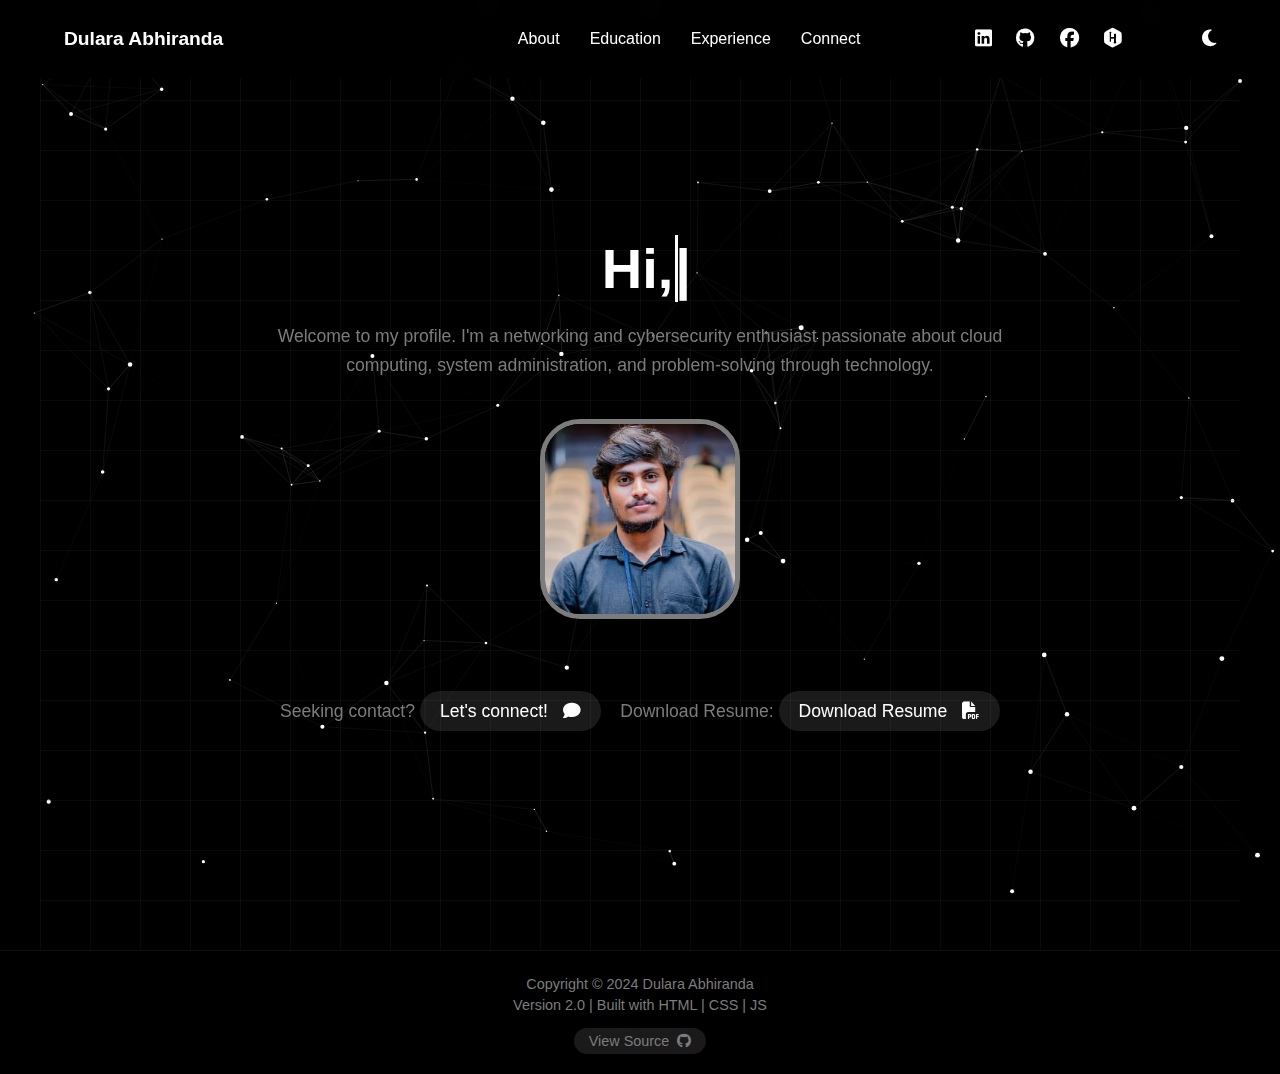
==== commit f0a19062: "Main" ====
--- a/index.html
+++ b/index.html
@@ -18,8 +18,7 @@
                 <li><a href="about.html">About</a></li>
                 <li><a href="education.html">Education</a></li>
                 <li><a href="experience.html">Experience</a></li>
-                <li><a href="blog.html">Blog</a></li>
-                <li><a href="#connect">Connect</a></li>
+                <li><a href="connect.html">Connect</a></li>
             </ul>
         </nav>
         <div class="social-icons">
@@ -44,8 +43,10 @@
                 <p>Welcome to my profile. I'm a networking and cybersecurity enthusiast passionate about cloud computing, system administration, and problem-solving through technology.</p>
                 
                 <div class="profile-image">
-                    <img src="./assets/profile.jpg" alt="Dulara Abhiranda">
-                </div>
+                    <img class="original-image" src="./assets/profile.jpg" alt="Dulara Abhiranda">
+                    <img class="hacker-image" src="./assets/profile2.webp" alt="Hacker Image">
+                    <div class="glitch-overlay"></div>
+                  </div>
                 <br>
                 <div class="connect-button">
                     <p>Seeking contact? <a href="#contact">Let's connect! &nbsp; <i class="fas fa-comment"></i></a>
--- a/styles.css
+++ b/styles.css
@@ -188,19 +188,77 @@
     margin-bottom: 40px;
 }
 
+
 .profile-image {
-    width: 200px;
-    height: 200px;
-    border-radius: 20%;
-    overflow: hidden;
-    margin: 30px auto;
-    border: 5px solid var(--accent-color);
+  width: 200px;
+  height: 200px;
+  border-radius: 20%;
+  overflow: hidden;
+  margin: 30px auto;
+  border: 5px solid var(--accent-color);
+  position: relative;
 }
 
 .profile-image img {
-    width: 100%;
-    height: 100%;
-    object-fit: cover;
+  width: 100%;
+  height: 100%;
+  object-fit: cover;
+  position: absolute;
+  top: 0;
+  left: 0;
+}
+
+.original-image {
+  z-index: 2;
+}
+
+.hacker-image {
+  z-index: 1;
+}
+
+.glitch-overlay {
+  position: absolute;
+  top: 0;
+  left: 0;
+  width: 100%;
+  height: 100%;
+  z-index: 3;
+  pointer-events: none;
+  opacity: 0;
+}
+
+@keyframes scanline {
+  0% {
+    transform: translateY(-100%);
+  }
+  100% {
+    transform: translateY(100%);
+  }
+}
+
+@keyframes flicker {
+  0% { opacity: 0.2; }
+  20% { opacity: 0.3; }
+  40% { opacity: 0.8; }
+  60% { opacity: 0.4; }
+  80% { opacity: 0.2; }
+  100% { opacity: 0.6; }
+}
+
+/* JavaScript will add .glitching class */
+.glitching .glitch-overlay {
+  opacity: 1;
+  background: repeating-linear-gradient(
+    transparent 0%,
+    rgba(0, 255, 0, 0.2) 0.5%,
+    transparent 1%
+  );
+  animation: scanline 8s linear infinite;
+}
+
+.glitching .original-image {
+  animation: flicker 0.2s infinite;
+  opacity: 0.8;
 }
 
 .connect-button {
@@ -1804,4 +1862,172 @@
 
 .light-theme .community-card {
     background-color: rgba(250, 250, 250, 0.9);
+}
+
+
+/* Connect page specific styles */
+.connect-section {
+    max-width: 1200px;
+    margin: 0 auto;
+    padding: 40px 20px;
+}
+
+.connect-section h1 {
+    text-align: center;
+    font-size: 2.5rem;
+    margin-bottom: 10px;
+}
+
+.connect-subtitle {
+    text-align: center;
+    margin-bottom: 40px;
+    color: #999;
+}
+
+.connect-container {
+    display: flex;
+    flex-direction: column;
+    gap: 40px;
+}
+
+/* Contact Form Styles */
+.contact-form {
+    width: 100%;
+    background-color: rgba(30, 30, 30, 0.6);
+    border-radius: 8px;
+    padding: 30px;
+    backdrop-filter: blur(10px);
+    box-shadow: 0 8px 32px rgba(0, 0, 0, 0.1);
+}
+
+.form-group {
+    margin-bottom: 20px;
+}
+
+.form-group label {
+    display: block;
+    margin-bottom: 8px;
+    font-weight: 500;
+}
+
+.form-group input,
+.form-group textarea {
+    width: 100%;
+    padding: 12px 15px;
+    background-color: rgba(20, 20, 20, 0.6);
+    border: 1px solid #333;
+    border-radius: 4px;
+    color: #fff;
+    font-size: 16px;
+    transition: border-color 0.3s, box-shadow 0.3s;
+}
+
+.form-group textarea {
+    min-height: 120px;
+    resize: vertical;
+}
+
+.form-group input:focus,
+.form-group textarea:focus {
+    outline: none;
+    border-color: #4d84e2;
+    box-shadow: 0 0 0 2px rgba(77, 132, 226, 0.3);
+}
+
+.submit-btn {
+    background-color: #4d84e2;
+    color: white;
+    border: none;
+    padding: 12px 24px;
+    width: 100%;
+    font-size: 16px;
+    border-radius: 4px;
+    cursor: pointer;
+    transition: background-color 0.3s;
+    font-weight: 500;
+    margin-top: 10px;
+}
+
+.submit-btn:hover {
+    background-color: #3a6fc7;
+}
+
+/* Social Connections Styles */
+.social-connections {
+    display: grid;
+    grid-template-columns: repeat(2, 1fr);
+    gap: 20px;
+}
+
+.social-card {
+    background-color: rgba(30, 30, 30, 0.6);
+    border-radius: 8px;
+    padding: 25px;
+    text-align: center;
+    transition: transform 0.3s, box-shadow 0.3s;
+    backdrop-filter: blur(10px);
+    cursor: pointer;
+}
+
+.social-card:hover {
+    transform: translateY(-5px);
+    box-shadow: 0 10px 25px rgba(0, 0, 0, 0.2);
+}
+
+.social-card i {
+    font-size: 2rem;
+    margin-bottom: 15px;
+    color: #4d84e2;
+}
+
+.social-card h3 {
+    margin-bottom: 5px;
+    font-size: 1.2rem;
+}
+
+.social-card p {
+    color: #999;
+    font-size: 0.9rem;
+}
+
+/* Light theme overrides */
+body.light-theme .contact-form,
+body.light-theme .social-card {
+    background-color: rgba(240, 240, 240, 0.8);
+}
+
+body.light-theme .form-group input,
+body.light-theme .form-group textarea {
+    background-color: rgba(255, 255, 255, 0.8);
+    border-color: #ddd;
+    color: #333;
+}
+
+/* Responsive Design */
+@media (min-width: 768px) {
+    .connect-container {
+        flex-direction: row;
+        align-items: flex-start;
+    }
+    
+    .contact-form {
+        flex: 1;
+    }
+    
+    .social-connections {
+        flex: 1;
+        grid-template-columns: repeat(2, 1fr);
+    }
+}
+
+@media (max-width: 767px) {
+    .social-connections {
+        grid-template-columns: repeat(2, 1fr);
+    }
+}
+
+@media (max-width: 480px) {
+    .social-connections {
+        grid-template-columns: 1fr;
+    }
 }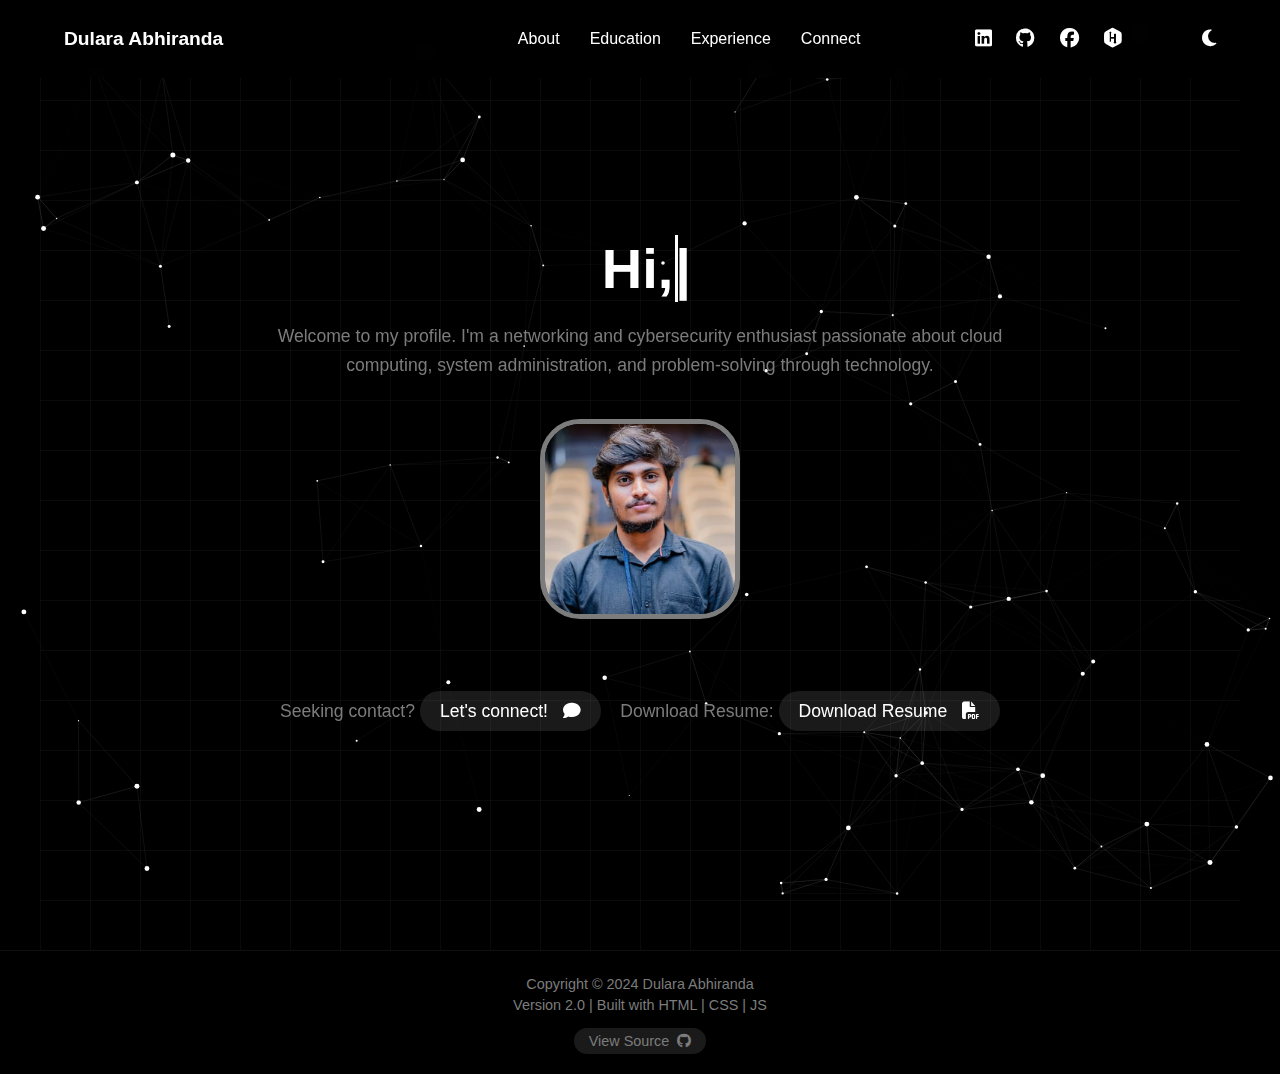
==== commit 1b66efae: "Main" ====
--- a/index.html
+++ b/index.html
@@ -49,7 +49,7 @@
                   </div>
                 <br>
                 <div class="connect-button">
-                    <p>Seeking contact? <a href="#contact">Let's connect! &nbsp; <i class="fas fa-comment"></i></a>
+                    <p>Seeking contact? <a href="connect.html">Let's connect! &nbsp; <i class="fas fa-comment"></i></a>
                         &nbsp;&nbsp; 
                         Download Resume: <a href="./assets/Dulara Abhiranda.pdf" download="Dulara Abhiranda.pdf">
                             Download Resume &nbsp; <i class="fas fa-file-pdf"></i>
